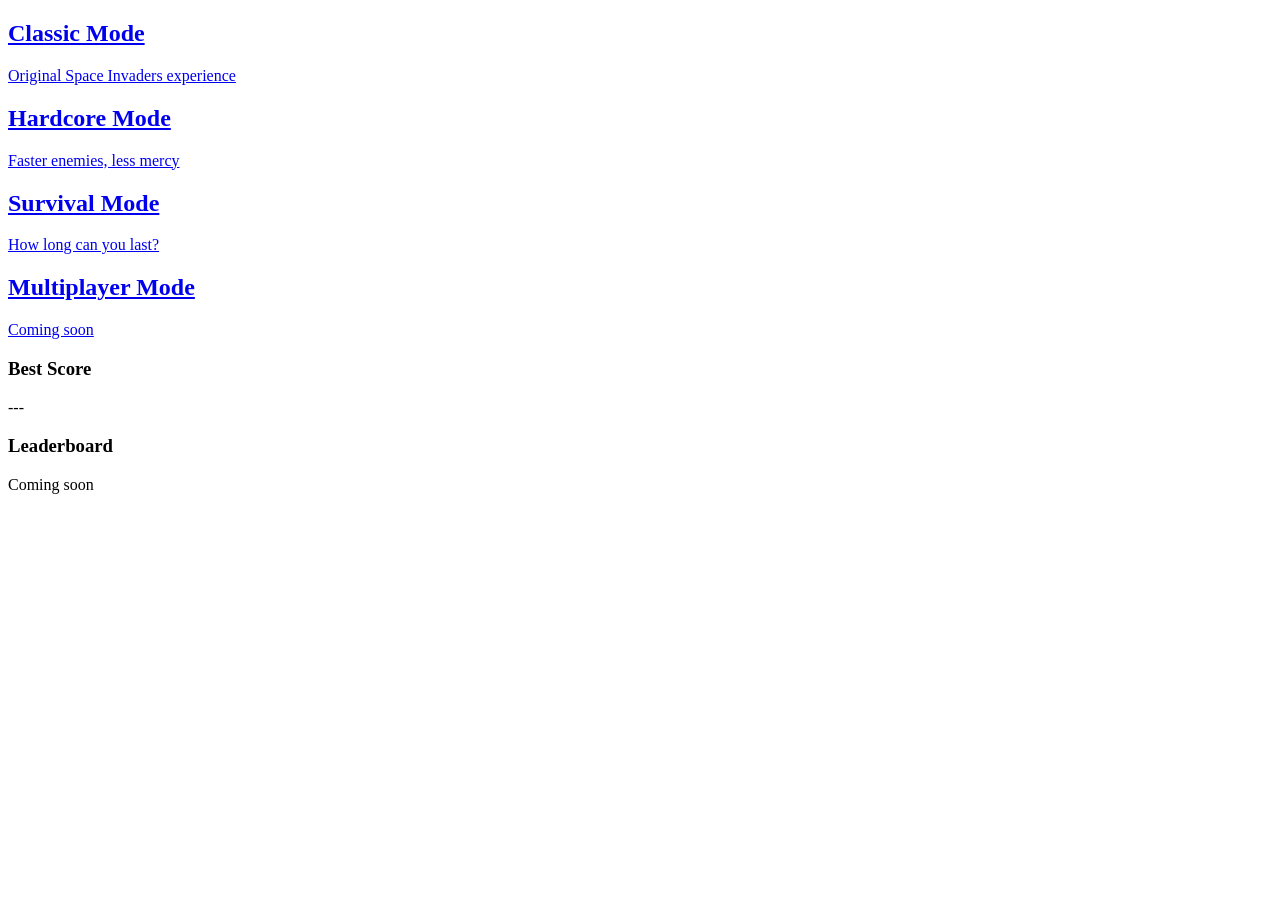
==== Tweb.Lab.SpaceInvaders/index.html @ 3f42e067 "Add files via upload" ====
<!DOCTYPE html>
<html>
<head>
    <meta charset="UTF-8">
    <title>Space Invaders</title>
    <link rel="stylesheet" href="styles/style.css">
</head>
<body>

    <!-- Main container -->
    <div id="main-menu">

        <!-- Game modes -->
        <div id="game-modes">

            <a href="html/mode1.html" class="mode">
                <h2>Classic Mode</h2>
                <p>Original Space Invaders experience</p>
            </a>

            <a href="html/mode2.html" class="mode">
                <h2>Hardcore Mode</h2>
                <p>Faster enemies, less mercy</p>
            </a>

            <a href="html/mode3.html" class="mode">
                <h2>Survival Mode</h2>
                <p>How long can you last?</p>
            </a>

            <a href="mode4.html" class="mode">
                <h2>Multiplayer Mode</h2>
                <p>Coming soon</p>
            </a>

        </div>

        <!-- Bottom section -->
        <footer id="stats">
            <div id="best-score">
                <h3>Best Score</h3>
                <p>---</p>
            </div>

            <div id="leaderboard">
                <h3>Leaderboard</h3>
                <p>Coming soon</p>
            </div>
        </footer>

    </div>

</body>
</html>
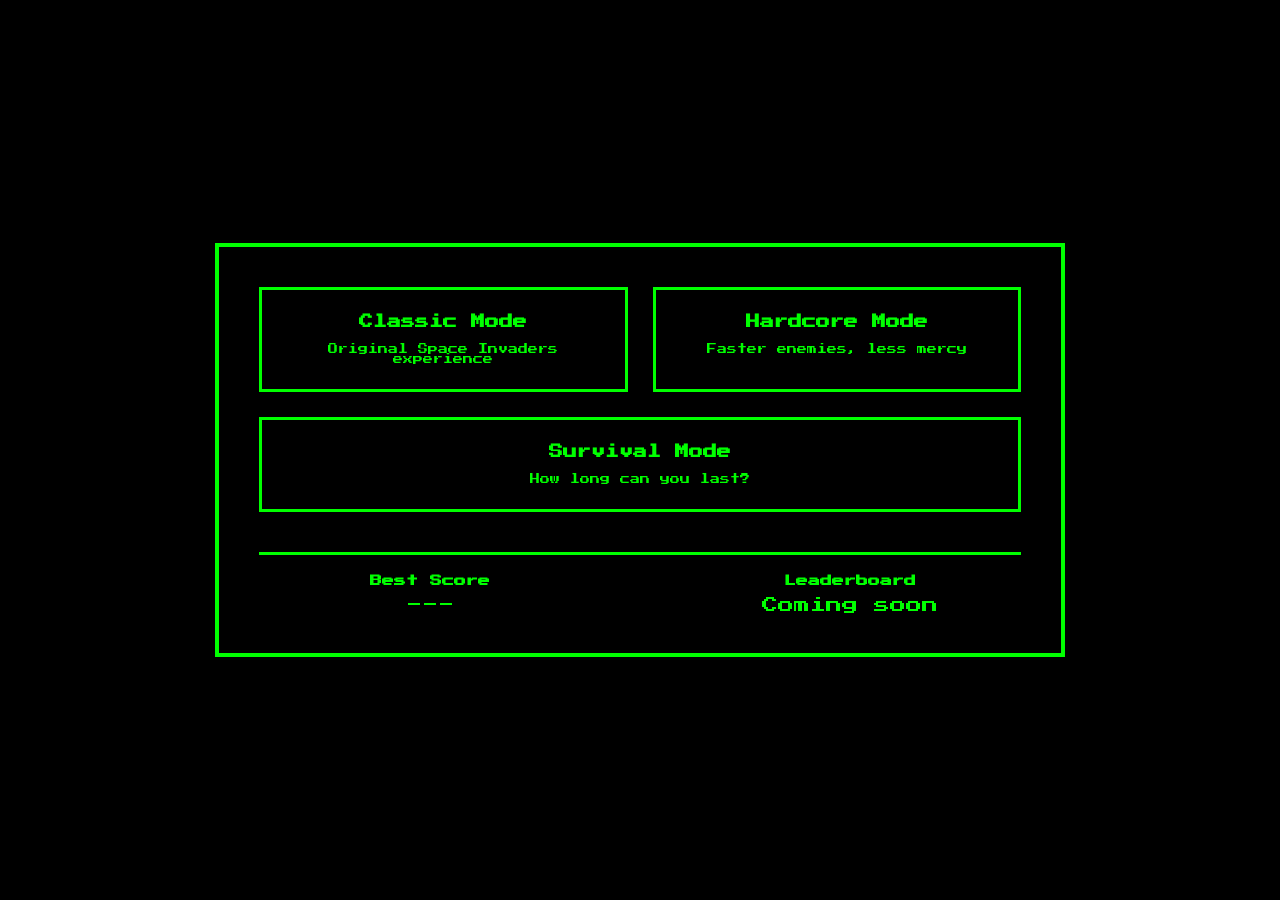
==== commit 4c9aa33c: "Add files via upload" ====
--- a/Tweb.Lab.SpaceInvaders/index.html
+++ b/Tweb.Lab.SpaceInvaders/index.html
@@ -28,10 +28,7 @@
                 <p>How long can you last?</p>
             </a>
 
-            <a href="mode4.html" class="mode">
-                <h2>Multiplayer Mode</h2>
-                <p>Coming soon</p>
-            </a>
+            
 
         </div>
 
--- a/Tweb.Lab.SpaceInvaders/styles/style.css
+++ b/Tweb.Lab.SpaceInvaders/styles/style.css
@@ -0,0 +1,85 @@
+/* Import pixel font */
+@import url('https://fonts.googleapis.com/css2?family=Press+Start+2P&display=swap');
+
+/* Reset */
+* {
+    margin: 0;
+    padding: 0;
+    box-sizing: border-box;
+}
+
+/* Body */
+body {
+    font-family: 'Press Start 2P', monospace;
+    background: #000;
+    color: #00ff00;
+    height: 100vh;
+    display: flex;
+    justify-content: center;
+    align-items: center;
+}
+
+/* Main container */
+#main-menu {
+    width: 850px;
+    padding: 40px;
+    border: 4px solid #00ff00;
+}
+
+/* Game modes grid */
+#game-modes {
+    display: grid;
+    grid-template-columns: repeat(2, 1fr);
+    gap: 25px;
+    margin-bottom: 40px;
+}
+
+#game-modes a:last-child {
+    grid-column: span 2;
+}
+
+/* Mode cards */
+.mode {
+    text-decoration: none;
+    background: black;
+    color: #00ff00;
+    padding: 25px;
+    border: 3px solid #00ff00;
+    text-align: center;
+    transition: 0.15s;
+}
+
+/* Blocky hover */
+.mode:hover {
+    background: #00ff00;
+    color: black;
+}
+
+/* Titles */
+.mode h2 {
+    font-size: 14px;
+    margin-bottom: 15px;
+}
+
+.mode p {
+    font-size: 10px;
+}
+
+/* Footer */
+#stats {
+    display: flex;
+    justify-content: space-between;
+    border-top: 3px solid #00ff00;
+    padding-top: 20px;
+}
+
+#best-score,
+#leaderboard {
+    width: 45%;
+    text-align: center;
+}
+
+#stats h3 {
+    font-size: 12px;
+    margin-bottom: 10px;
+}
